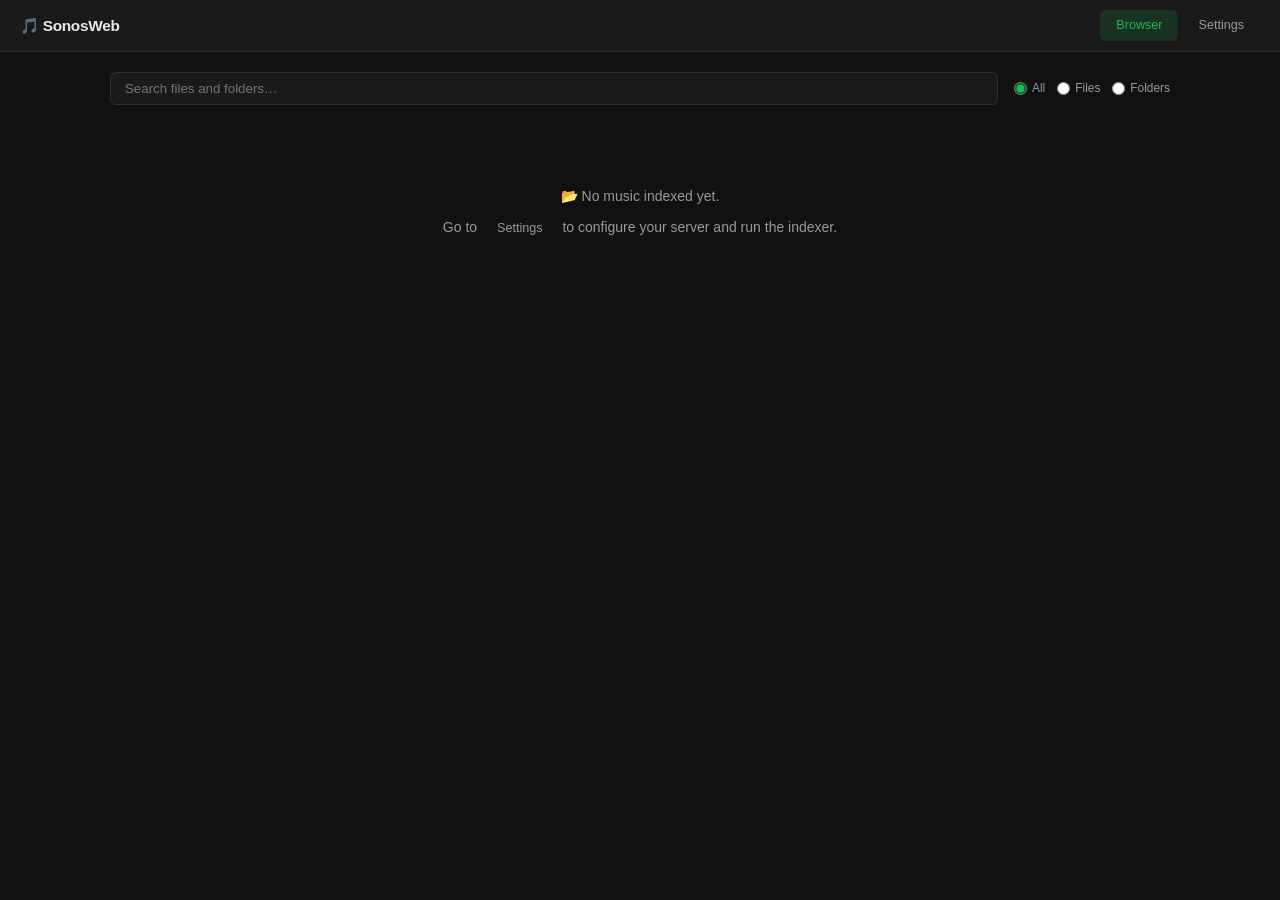
==== templates/index.html @ 7ff9a336 "fix collapse button" ====
<!DOCTYPE html>
<html lang="en">
<head>
  <meta charset="UTF-8">
  <meta name="viewport" content="width=device-width, initial-scale=1.0">
  <title>SonosWeb</title>
  <link rel="stylesheet" href="/static/style.css">
</head>
<body>

  <!-- Fixed top nav -->
  <nav class="topnav">
    <span class="app-title">🎵 SonosWeb</span>
    <div class="tab-links">
      <a href="#" class="tab-link active" data-tab="browser">Browser</a>
      <a href="#" class="tab-link" data-tab="settings">Settings</a>
    </div>
  </nav>

  <!-- Playback controls bar (hidden until playback starts) -->
  <div id="playbar" class="playbar hidden">
    <div class="playbar-controls">
      <button id="btn-prev" class="ctrl-btn" title="Previous">⏮</button>
      <button id="btn-playpause" class="ctrl-btn" title="Pause/Resume">⏸</button>
      <button id="btn-next" class="ctrl-btn" title="Next">⏭</button>
    </div>
    <div class="playbar-info">
      <span id="now-playing-label" class="now-playing-label">Nothing playing</span>
      <span id="now-playing-mode" class="mode-badge"></span>
    </div>
    <audio id="audio-player" hidden></audio>

    <!-- Expand player button -->
    <button id="expand-player-btn" class="expand-btn" title="Expand player">
      <svg width="16" height="16" viewBox="0 0 16 16" fill="currentColor">
        <path d="M1 1h5v1.5H2.5V7H1V1zm9 0h5v6h-1.5V2.5H10V1zM1 9h1.5v4.5H7V15H1V9zm12.5 4.5H10V15h5V9h-1.5v4.5z"/>
      </svg>
    </button>
  </div>

  <!-- Main content area -->
  <main class="main-content">

    <!-- BROWSER TAB -->
    <div id="tab-browser" class="tab-content active">

      <!-- Indexing in-progress banner (hidden by default) -->
      <div id="indexing-banner" class="indexing-banner hidden">
        <span class="spinner"></span>
        Indexing in progress: <strong id="banner-count">0</strong> entries found…
        <button id="banner-interrupt-btn" class="btn-danger btn-sm">Interrupt</button>
      </div>

      <!-- Search bar area (Phase 3 will populate this) -->
      <div id="search-bar-area" class="search-bar-area">
        <input type="text" id="search-input" class="search-input" placeholder="Search files and folders…" autocomplete="off">
        <div class="search-filters">
          <label><input type="radio" name="search-type" value="all" checked> All</label>
          <label><input type="radio" name="search-type" value="files"> Files</label>
          <label><input type="radio" name="search-type" value="folders"> Folders</label>
        </div>
      </div>

      <!-- File browser area (Phase 3 will populate this) -->
      <div id="browser-area">
        <div id="empty-state" class="empty-state">
          <p>📂 No music indexed yet.</p>
          <p>Go to <a href="#" class="tab-link" data-tab="settings">Settings</a> to configure your server and run the indexer.</p>
        </div>
        <div id="breadcrumb" class="breadcrumb hidden"></div>
        <div id="file-list" class="file-list hidden"></div>
      </div>
    </div>

    <!-- SETTINGS TAB -->
    <div id="tab-settings" class="tab-content hidden">
      <div class="settings-card">
        <h2>Sonos</h2>
        <form id="settings-form">
          <div class="form-group">
            <label for="sonos_ip">Speaker IP Address</label>
            <input type="text" id="sonos_ip" name="sonos_ip" placeholder="10.0.1.90">
          </div>

          <h2>Music Server</h2>
          <div class="form-group">
            <label for="server_type">Protocol</label>
            <select id="server_type" name="server_type">
              <option value="sftp">SFTP</option>
              <option value="ftp">FTP</option>
            </select>
          </div>
          <div class="form-group">
            <label for="server_host">Host / IP</label>
            <input type="text" id="server_host" name="server_host" placeholder="192.168.1.10">
          </div>
          <div class="form-group">
            <label for="server_port">Port</label>
            <input type="number" id="server_port" name="server_port" placeholder="22">
          </div>
          <div class="form-group">
            <label for="server_user">Username</label>
            <input type="text" id="server_user" name="server_user">
          </div>
          <div class="form-group">
            <label for="server_password">Password</label>
            <input type="password" id="server_password" name="server_password">
          </div>
          <div class="form-group">
            <label for="server_path">Root Path on Server</label>
            <input type="text" id="server_path" name="server_path" placeholder="/home/music">
          </div>

          <h2>Advanced</h2>
          <div class="form-group">
            <label for="webserver_host">
              This Server's LAN Address
              <span class="label-hint">(leave blank to auto-detect — used to build URLs for Sonos)</span>
            </label>
            <input type="text" id="webserver_host" name="webserver_host" placeholder="192.168.1.5:8000">
          </div>
        </form>

        <div class="form-actions">
          <button id="save-settings-btn" class="btn-primary">Save Settings</button>
        </div>
      </div>

      <div class="settings-card">
        <h2>Music Index</h2>
        <p class="index-meta">
          Last indexed: <span id="last-indexed">Never</span>
        </p>
        <div id="settings-index-progress" class="indexing-banner hidden">
          <span class="spinner"></span>
          Indexing… <strong id="settings-index-count">0</strong> entries found
        </div>
        <div class="form-actions">
          <button id="reindex-btn" class="btn-primary">Re-index Now</button>
          <button id="interrupt-settings-btn" class="btn-danger hidden">Interrupt & Clear</button>
        </div>
      </div>
    </div>

  </main>

  <!-- Toast notification container -->
  <div id="toast-container"></div>

  <!-- ═══════════════════════════════════════════════════════
       EXPANDED PLAYER OVERLAY
       Hidden by default. Slides up from below nav when opened.
       ═══════════════════════════════════════════════════════ -->
  <div id="expanded-player" class="expanded-player" aria-hidden="true">

    <!-- Header row: track info -->
    <div class="ep-header">
      <div class="ep-track-info">
        <span class="ep-now-label">NOW PLAYING</span>
        <span class="ep-track-name" id="ep-track-name">—</span>
        <span class="ep-mode-badge" id="ep-mode-badge"></span>
      </div>
    </div>

    <!-- Spectrum visualizer -->
    <div class="ep-viz-wrap" id="ep-viz-wrap">
      <canvas id="ep-canvas"></canvas>

      <!-- Shown if mic permission denied or unavailable -->
      <div class="ep-viz-unavail hidden" id="ep-viz-unavail">
        <span class="ep-viz-unavail-icon">🎤</span>
        <span class="ep-viz-unavail-msg">Microphone unavailable</span>
        <span class="ep-viz-unavail-sub">Grant microphone permission in your browser to see the spectrum visualizer</span>
      </div>

      <!-- Shown while waiting for mic permission -->
      <div class="ep-viz-waiting" id="ep-viz-waiting">
        <span class="spinner"></span>
        <span>Waiting for microphone…</span>
      </div>
    </div>

    <!-- Granularity controls -->
    <div class="ep-granularity">
      <span class="ep-granularity-label">Bar detail</span>
      <button class="ep-grain-btn" data-bins="1">Fine</button>
      <button class="ep-grain-btn ep-grain-active" data-bins="4">Medium</button>
      <button class="ep-grain-btn" data-bins="16">Coarse</button>
    </div>

    <!-- Large playback controls -->
    <div class="ep-controls">
      <button class="ep-ctrl-btn" id="ep-btn-prev"      title="Previous">⏮</button>
      <button class="ep-ctrl-btn ep-ctrl-main" id="ep-btn-playpause" title="Play / Pause">⏸</button>
      <button class="ep-ctrl-btn" id="ep-btn-next"      title="Next">⏭</button>
      <button class="ep-ctrl-btn ep-close-btn" id="ep-close-btn" title="Collapse player">
        <svg width="20" height="20" viewBox="0 0 16 16" fill="currentColor">
          <path d="M3.5 2.5l4.5 4.5 4.5-4.5v1L8 7 3.5 3.5v-1zm0 11v-1L8 9l4.5 3.5v1l-4.5-4.5-4.5 4.5z"/>
        </svg>
      </button>
    </div>

  </div>

  <script src="/static/app.js"></script>
</body>
</html>
---- static/style.css ----
/* ============================================================
   CSS VARIABLES — dark theme
   ============================================================ */
:root {
  --bg-primary:    #111111;
  --bg-secondary:  #1a1a1a;
  --bg-tertiary:   #252525;
  --bg-hover:      #2e2e2e;
  --text-primary:  #e8e8e8;
  --text-secondary:#999999;
  --text-muted:    #666666;
  --accent:        #1db954;
  --accent-hover:  #19a349;
  --accent-dim:    rgba(29,185,84,0.15);
  --danger:        #e05252;
  --danger-hover:  #c73f3f;
  --border:        #2f2f2f;
  --border-hover:  #444444;
  --playbar-bg:    #0d0d0d;
  --font:          -apple-system, BlinkMacSystemFont, 'Segoe UI', Roboto, sans-serif;
  --font-mono:     'SF Mono', 'Fira Code', Consolas, monospace;
  --radius:        6px;
  --radius-sm:     4px;
  --topnav-h:      52px;
  --playbar-h:     60px;
}

/* ============================================================
   RESET + BASE
   ============================================================ */
*, *::before, *::after { box-sizing: border-box; margin: 0; padding: 0; }
html { font-size: 14px; }
body {
  background: var(--bg-primary);
  color: var(--text-primary);
  font-family: var(--font);
  min-height: 100vh;
  line-height: 1.5;
}
a { color: var(--accent); text-decoration: none; }
a:hover { text-decoration: underline; }

/* ============================================================
   TOP NAV
   ============================================================ */
.topnav {
  position: fixed;
  top: 0; left: 0; right: 0;
  height: var(--topnav-h);
  background: var(--bg-secondary);
  border-bottom: 1px solid var(--border);
  display: flex;
  align-items: center;
  padding: 0 20px;
  gap: 24px;
  z-index: 100;
}
.app-title {
  font-size: 1.1rem;
  font-weight: 700;
  color: var(--text-primary);
  letter-spacing: -0.3px;
}
.tab-links { display: flex; gap: 4px; margin-left: auto; }
.tab-link {
  padding: 6px 16px;
  border-radius: var(--radius);
  color: var(--text-secondary);
  font-size: 0.9rem;
  font-weight: 500;
  transition: background 0.15s, color 0.15s;
}
.tab-link:hover { background: var(--bg-tertiary); color: var(--text-primary); text-decoration: none; }
.tab-link.active { background: var(--accent-dim); color: var(--accent); }

/* ============================================================
   PLAYBAR (fixed, below nav)
   ============================================================ */
.playbar {
  position: fixed;
  top: var(--topnav-h);
  left: 0; right: 0;
  height: var(--playbar-h);
  background: var(--playbar-bg);
  border-bottom: 1px solid var(--border);
  display: flex;
  align-items: center;
  padding: 0 20px;
  gap: 20px;
  z-index: 99;
}
.playbar.hidden { display: none; }
.playbar-controls { display: flex; gap: 8px; }
.ctrl-btn {
  background: none;
  border: 1px solid var(--border);
  color: var(--text-primary);
  border-radius: var(--radius);
  padding: 6px 12px;
  font-size: 1rem;
  cursor: pointer;
  transition: background 0.15s, border-color 0.15s;
}
.ctrl-btn:hover { background: var(--bg-tertiary); border-color: var(--border-hover); }
.playbar-info { display: flex; align-items: center; gap: 10px; flex: 1; min-width: 0; }
.now-playing-label {
  font-size: 0.9rem;
  color: var(--text-secondary);
  white-space: nowrap;
  overflow: hidden;
  text-overflow: ellipsis;
}
.mode-badge {
  font-size: 0.7rem;
  padding: 2px 8px;
  border-radius: 20px;
  font-weight: 600;
  text-transform: uppercase;
  letter-spacing: 0.5px;
  flex-shrink: 0;
}
.mode-badge.sonos { background: var(--accent-dim); color: var(--accent); }
.mode-badge.browser { background: rgba(100,140,255,0.15); color: #6699ff; }

/* ============================================================
   MAIN CONTENT
   ============================================================ */
.main-content {
  padding-top: var(--topnav-h);  /* shifts down when playbar is hidden */
  max-width: 1100px;
  margin: 0 auto;
  padding-left: 20px;
  padding-right: 20px;
  padding-bottom: 40px;
}
.main-content.playbar-visible { padding-top: calc(var(--topnav-h) + var(--playbar-h)); }

.tab-content { padding-top: 20px; }
.tab-content.hidden { display: none; }

/* ============================================================
   INDEXING BANNER
   ============================================================ */
.indexing-banner {
  background: var(--bg-tertiary);
  border: 1px solid var(--border);
  border-radius: var(--radius);
  padding: 10px 16px;
  margin-bottom: 16px;
  display: flex;
  align-items: center;
  gap: 10px;
  font-size: 0.9rem;
  color: var(--text-secondary);
}
.indexing-banner.hidden { display: none; }
.spinner {
  width: 14px; height: 14px;
  border: 2px solid var(--border);
  border-top-color: var(--accent);
  border-radius: 50%;
  animation: spin 0.8s linear infinite;
  flex-shrink: 0;
}
@keyframes spin { to { transform: rotate(360deg); } }

/* ============================================================
   SEARCH BAR
   ============================================================ */
.search-bar-area {
  display: flex;
  align-items: center;
  gap: 16px;
  margin-bottom: 16px;
  flex-wrap: wrap;
}
.search-input {
  flex: 1;
  min-width: 200px;
  background: var(--bg-secondary);
  border: 1px solid var(--border);
  border-radius: var(--radius);
  padding: 8px 14px;
  color: var(--text-primary);
  font-size: 0.95rem;
  outline: none;
  transition: border-color 0.15s;
}
.search-input:focus { border-color: var(--accent); }
.search-filters { display: flex; gap: 12px; align-items: center; flex-shrink: 0; }
.search-filters label {
  display: flex; align-items: center; gap: 5px;
  font-size: 0.85rem; color: var(--text-secondary);
  cursor: pointer;
}
.search-filters input[type="radio"] { accent-color: var(--accent); }

/* ============================================================
   BREADCRUMB
   ============================================================ */
.breadcrumb {
  font-size: 0.85rem;
  color: var(--text-secondary);
  margin-bottom: 12px;
  display: flex;
  align-items: center;
  gap: 4px;
  flex-wrap: wrap;
}
.breadcrumb.hidden { display: none; }
.breadcrumb a { color: var(--text-secondary); }
.breadcrumb a:hover { color: var(--text-primary); }
.breadcrumb .crumb-sep { color: var(--text-muted); }
.breadcrumb .crumb-current { color: var(--text-primary); }

/* ============================================================
   FILE LIST
   ============================================================ */
.file-list { border: 1px solid var(--border); border-radius: var(--radius); overflow: hidden; }
.file-list.hidden { display: none; }

.file-row {
  display: flex;
  align-items: center;
  gap: 12px;
  padding: 10px 14px;
  border-bottom: 1px solid var(--border);
  transition: background 0.1s;
}
.file-row:last-child { border-bottom: none; }
.file-row:hover { background: var(--bg-hover); }

.file-icon {
  font-size: 1rem;
  flex-shrink: 0;
  width: 28px;
  text-align: center;
}
.ext-badge {
  font-size: 0.65rem;
  font-family: var(--font-mono);
  padding: 2px 5px;
  border-radius: 3px;
  font-weight: 700;
  text-transform: uppercase;
  background: var(--bg-tertiary);
  color: var(--text-secondary);
  letter-spacing: 0.3px;
}
.ext-mp3  { background: rgba(29,185,84,0.2);  color: #1db954; }
.ext-flac { background: rgba(255,200,50,0.2);  color: #ffc832; }
.ext-wav  { background: rgba(100,140,255,0.2); color: #6699ff; }
.ext-m4a, .ext-aac { background: rgba(255,100,100,0.2); color: #ff6464; }

.file-name {
  flex: 1;
  min-width: 0;
  font-size: 0.9rem;
  white-space: nowrap;
  overflow: hidden;
  text-overflow: ellipsis;
}
.folder-row .file-name { font-weight: 500; cursor: pointer; }
.folder-row .file-name:hover { color: var(--accent); }

.file-meta {
  font-size: 0.78rem;
  color: var(--text-muted);
  white-space: nowrap;
  flex-shrink: 0;
}
.file-actions { display: flex; gap: 6px; flex-shrink: 0; }

/* ============================================================
   BUTTONS
   ============================================================ */
.btn-primary {
  background: var(--accent);
  color: #000;
  border: none;
  border-radius: var(--radius);
  padding: 6px 14px;
  font-size: 0.82rem;
  font-weight: 600;
  cursor: pointer;
  transition: background 0.15s;
  white-space: nowrap;
}
.btn-primary:hover { background: var(--accent-hover); }

.btn-secondary {
  background: transparent;
  color: var(--text-secondary);
  border: 1px solid var(--border);
  border-radius: var(--radius);
  padding: 6px 14px;
  font-size: 0.82rem;
  font-weight: 500;
  cursor: pointer;
  transition: background 0.15s, border-color 0.15s, color 0.15s;
  white-space: nowrap;
}
.btn-secondary:hover { background: var(--bg-tertiary); color: var(--text-primary); border-color: var(--border-hover); }

.btn-danger {
  background: var(--danger);
  color: #fff;
  border: none;
  border-radius: var(--radius);
  padding: 6px 14px;
  font-size: 0.82rem;
  font-weight: 600;
  cursor: pointer;
  transition: background 0.15s;
}
.btn-danger:hover { background: var(--danger-hover); }
.btn-sm { padding: 4px 10px; font-size: 0.78rem; }
.hidden { display: none !important; }

/* ============================================================
   EMPTY STATE
   ============================================================ */
.empty-state {
  text-align: center;
  padding: 60px 20px;
  color: var(--text-secondary);
  line-height: 2.2;
  font-size: 1rem;
}

/* ============================================================
   SETTINGS
   ============================================================ */
.settings-card {
  background: var(--bg-secondary);
  border: 1px solid var(--border);
  border-radius: var(--radius);
  padding: 24px;
  margin-bottom: 20px;
}
.settings-card h2 {
  font-size: 0.85rem;
  font-weight: 600;
  text-transform: uppercase;
  letter-spacing: 0.8px;
  color: var(--text-muted);
  margin-bottom: 16px;
  margin-top: 24px;
}
.settings-card h2:first-child { margin-top: 0; }

.form-group {
  margin-bottom: 14px;
}
.form-group label {
  display: block;
  font-size: 0.85rem;
  color: var(--text-secondary);
  margin-bottom: 5px;
  font-weight: 500;
}
.label-hint {
  font-size: 0.78rem;
  color: var(--text-muted);
  font-weight: 400;
}
.form-group input[type="text"],
.form-group input[type="password"],
.form-group input[type="number"],
.form-group select {
  width: 100%;
  max-width: 400px;
  background: var(--bg-tertiary);
  border: 1px solid var(--border);
  border-radius: var(--radius);
  padding: 8px 12px;
  color: var(--text-primary);
  font-size: 0.9rem;
  outline: none;
  transition: border-color 0.15s;
}
.form-group input:focus,
.form-group select:focus { border-color: var(--accent); }
.form-group select option { background: var(--bg-tertiary); }

.form-actions { display: flex; gap: 10px; margin-top: 20px; align-items: center; }
.index-meta { font-size: 0.85rem; color: var(--text-secondary); margin-bottom: 12px; }

/* ============================================================
   TOAST NOTIFICATIONS
   ============================================================ */
#toast-container {
  position: fixed;
  bottom: 24px;
  right: 24px;
  display: flex;
  flex-direction: column;
  gap: 8px;
  z-index: 999;
}
.toast {
  background: var(--bg-tertiary);
  border: 1px solid var(--border);
  border-radius: var(--radius);
  padding: 10px 16px;
  font-size: 0.88rem;
  color: var(--text-primary);
  animation: fadeInUp 0.2s ease;
  max-width: 300px;
}
.toast.success { border-left: 3px solid var(--accent); }
.toast.error   { border-left: 3px solid var(--danger); }
@keyframes fadeInUp {
  from { opacity: 0; transform: translateY(10px); }
  to   { opacity: 1; transform: translateY(0); }
}

/* ============================================================
   Phase 3 additions
   ============================================================ */

/* Loading / empty rows inside file-list */
.loading-row {
  padding: 20px 16px;
  color: var(--text-muted);
  font-size: 0.88rem;
  text-align: center;
}
.muted-row  { color: var(--text-muted); }
.error-row  { color: var(--danger); }

/* Folder name is a link */
.folder-row .file-name {
  color: var(--text-primary);
  font-weight: 500;
  text-decoration: none;
}
.folder-row .file-name:hover { color: var(--accent); }

/* Search result parent-path hint */
.file-meta.path-hint {
  font-size: 0.75rem;
  color: var(--text-muted);
  font-style: italic;
}

/* Slightly dimmer ext badges for less common formats */
.ext-ogg  { background: rgba(200,100,255,0.2); color: #cc66ff; }
.ext-aiff,
.ext-aif  { background: rgba(255,160,50,0.2);  color: #ffa032; }

/* ============================================================
   PHASE 5 — Expanded Player & Spectrum Visualizer
   ============================================================ */

/* ── Expand icon button on the compact playbar ── */
.expand-btn {
  margin-left: auto;
  flex-shrink: 0;
  background: none;
  border: 1px solid var(--border);
  color: var(--text-secondary);
  border-radius: var(--radius);
  padding: 6px 10px;
  cursor: pointer;
  display: flex;
  align-items: center;
  justify-content: center;
  transition: background 0.15s, color 0.15s, border-color 0.15s;
  line-height: 1;
}
.expand-btn:hover {
  background: var(--bg-tertiary);
  color: var(--text-primary);
  border-color: var(--border-hover);
}

/* ── Expanded player overlay ──────────────────── */
.expanded-player {
  position: fixed;
  top: var(--topnav-h);
  left: 0;
  right: 0;
  bottom: 0;
  background: var(--bg-primary);
  z-index: 98;
  display: flex;
  flex-direction: column;
  gap: 0;

  transform: translateY(100%);
  transition: transform 0.32s cubic-bezier(0.4, 0, 0.2, 1);
  will-change: transform;
}
.expanded-player.ep-open {
  transform: translateY(0);
}

/* ── Expanded player header ─────────────────────── */
.ep-header {
  display: flex;
  align-items: flex-start;
  justify-content: space-between;
  padding: 20px 28px 12px;
  flex-shrink: 0;
  border-bottom: 1px solid var(--border);
}
.ep-track-info {
  display: flex;
  flex-direction: column;
  gap: 4px;
  min-width: 0;
}
.ep-now-label {
  font-size: 0.7rem;
  font-weight: 700;
  letter-spacing: 1.2px;
  text-transform: uppercase;
  color: var(--text-muted);
}
.ep-track-name {
  font-size: 1.3rem;
  font-weight: 700;
  color: var(--text-primary);
  white-space: nowrap;
  overflow: hidden;
  text-overflow: ellipsis;
  max-width: 70vw;
}
.ep-mode-badge {
  font-size: 0.7rem;
  padding: 2px 8px;
  border-radius: 20px;
  font-weight: 700;
  text-transform: uppercase;
  letter-spacing: 0.5px;
  align-self: flex-start;
}
.ep-mode-badge.sonos   { background: var(--accent-dim); color: var(--accent); }
.ep-mode-badge.browser { background: rgba(100,140,255,0.15); color: #6699ff; }

.ep-close-btn svg {
  opacity: 0.6;
  transition: opacity 0.15s;
}
.ep-close-btn:hover svg {
  opacity: 1;
}

/* ── Spectrum visualizer area ─────────────────── */
.ep-viz-wrap {
  flex: 1;
  position: relative;
  background: #000;
  overflow: hidden;
  min-height: 0;
}

#ep-canvas {
  position: absolute;
  inset: 0;
  width: 100%;
  height: 100%;
}

.ep-viz-unavail,
.ep-viz-waiting {
  position: absolute;
  inset: 0;
  display: flex;
  flex-direction: column;
  align-items: center;
  justify-content: center;
  gap: 10px;
  background: rgba(0, 0, 0, 0.75);
  color: var(--text-secondary);
  font-size: 0.9rem;
  text-align: center;
  padding: 20px;
}
.ep-viz-unavail.hidden,
.ep-viz-waiting.hidden  { display: none; }
.ep-viz-unavail-icon    { font-size: 2.5rem; }
.ep-viz-unavail-msg     { font-weight: 600; color: var(--text-primary); }
.ep-viz-unavail-sub     { font-size: 0.8rem; color: var(--text-muted); max-width: 340px; }

/* ── Granularity controls ─────────────────────── */
.ep-granularity {
  display: flex;
  align-items: center;
  justify-content: center;
  gap: 8px;
  padding: 14px 20px;
  flex-shrink: 0;
  border-top: 1px solid var(--border);
}
.ep-granularity-label {
  font-size: 0.78rem;
  color: var(--text-muted);
  margin-right: 4px;
  text-transform: uppercase;
  letter-spacing: 0.6px;
}
.ep-grain-btn {
  padding: 6px 18px;
  font-size: 0.82rem;
  font-weight: 500;
  background: var(--bg-tertiary);
  color: var(--text-secondary);
  border: 1px solid var(--border);
  border-radius: var(--radius);
  cursor: pointer;
  transition: background 0.15s, color 0.15s, border-color 0.15s;
}
.ep-grain-btn:hover {
  background: var(--bg-hover);
  color: var(--text-primary);
}
.ep-grain-btn.ep-grain-active {
  background: #223355;
  color: #fff;
  border-color: #6688aa;
}

/* ── Large playback controls ──────────────────── */
.ep-controls {
  display: flex;
  align-items: center;
  justify-content: center;
  gap: 20px;
  padding: 16px 20px 24px;
  flex-shrink: 0;
  border-top: 1px solid var(--border);
}
.ep-ctrl-btn {
  background: var(--bg-tertiary);
  border: 1px solid var(--border);
  color: var(--text-primary);
  border-radius: 50%;
  width: 52px;
  height: 52px;
  font-size: 1.3rem;
  cursor: pointer;
  display: flex;
  align-items: center;
  justify-content: center;
  transition: background 0.15s, border-color 0.15s, transform 0.1s;
  flex-shrink: 0;
}
.ep-ctrl-btn:hover {
  background: var(--bg-hover);
  border-color: var(--border-hover);
}
.ep-ctrl-btn:active { transform: scale(0.93); }
.ep-ctrl-main {
  width: 68px;
  height: 68px;
  font-size: 1.6rem;
  background: var(--accent);
  border-color: var(--accent);
  color: #000;
}
.ep-ctrl-main:hover {
  background: var(--accent-hover);
  border-color: var(--accent-hover);
}
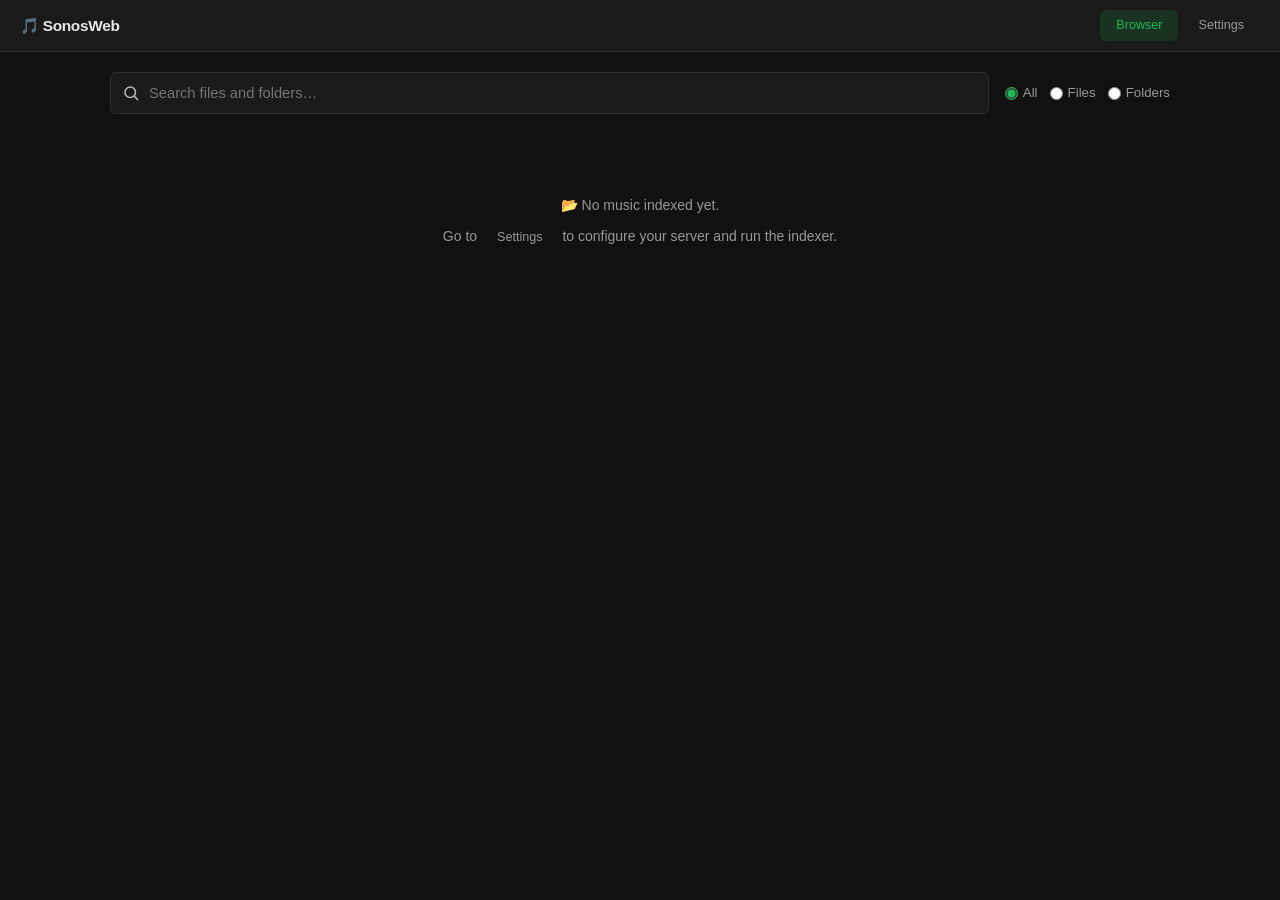
==== commit 60ac9a53: "ui tweaks" ====
--- a/templates/index.html
+++ b/templates/index.html
@@ -20,22 +20,39 @@
   <!-- Playback controls bar (hidden until playback starts) -->
   <div id="playbar" class="playbar hidden">
     <div class="playbar-controls">
-      <button id="btn-prev" class="ctrl-btn" title="Previous">⏮</button>
-      <button id="btn-playpause" class="ctrl-btn" title="Pause/Resume">⏸</button>
-      <button id="btn-next" class="ctrl-btn" title="Next">⏭</button>
+      <button id="btn-prev" class="ctrl-btn" title="Previous">
+        <svg width="18" height="18" viewBox="0 0 24 24" fill="currentColor"><path d="M6 6h2v12H6zm3.5 6 8.5 6V6z"/></svg>
+      </button>
+      <button id="btn-playpause" class="ctrl-btn" title="Pause/Resume">
+        <svg width="18" height="18" viewBox="0 0 24 24" fill="currentColor" class="icon-pause"><path d="M8 5v14h5V5zm5 0v14h5V5z"/></svg>
+        <svg width="18" height="18" viewBox="0 0 24 24" fill="currentColor" class="icon-play" style="display:none"><path d="M8 5v14l11-7z"/></svg>
+      </button>
+      <button id="btn-next" class="ctrl-btn" title="Next">
+        <svg width="18" height="18" viewBox="0 0 24 24" fill="currentColor"><path d="M6 18l8.5-6L6 6v12zM16 6v12h2V6z"/></svg>
+      </button>
+      <!-- Expand button — colorful spectrum icon, right next to playback controls -->
+      <button id="expand-player-btn" class="expand-btn" title="Visualizer">
+        <svg width="28" height="22" viewBox="0 0 28 22">
+          <rect x="1"  y="12" width="3" height="9"  rx="1" fill="#1db954"/>
+          <rect x="5"  y="8"  width="3" height="13" rx="1" fill="#55cc44"/>
+          <rect x="9"  y="4"  width="3" height="17" rx="1" fill="#88dd33"/>
+          <rect x="13" y="2"  width="3" height="19" rx="1" fill="#ffdd33"/>
+          <rect x="17" y="5"  width="3" height="16" rx="1" fill="#ff9933"/>
+          <rect x="21" y="9"  width="3" height="12" rx="1" fill="#ff6644"/>
+          <rect x="25" y="13" width="3" height="8"  rx="1" fill="#ff4444"/>
+        </svg>
+      </button>
+    </div>
+    <div class="playbar-volume" id="playbar-volume">
+      <span class="volume-icon" id="volume-icon">🔊</span>
+      <input type="range" id="volume-slider" class="volume-slider" min="0" max="100" value="50">
+      <span class="volume-value" id="volume-value">50</span>
     </div>
     <div class="playbar-info">
       <span id="now-playing-label" class="now-playing-label">Nothing playing</span>
       <span id="now-playing-mode" class="mode-badge"></span>
     </div>
     <audio id="audio-player" hidden></audio>
-
-    <!-- Expand player button -->
-    <button id="expand-player-btn" class="expand-btn" title="Expand player">
-      <svg width="16" height="16" viewBox="0 0 16 16" fill="currentColor">
-        <path d="M1 1h5v1.5H2.5V7H1V1zm9 0h5v6h-1.5V2.5H10V1zM1 9h1.5v4.5H7V15H1V9zm12.5 4.5H10V15h5V9h-1.5v4.5z"/>
-      </svg>
-    </button>
   </div>
 
   <!-- Main content area -->
@@ -53,7 +70,14 @@
 
       <!-- Search bar area (Phase 3 will populate this) -->
       <div id="search-bar-area" class="search-bar-area">
-        <input type="text" id="search-input" class="search-input" placeholder="Search files and folders…" autocomplete="off">
+        <div class="search-input-wrap">
+          <svg class="search-input-icon" width="18" height="18" viewBox="0 0 24 24" fill="none" stroke="#ffffff" stroke-width="2" stroke-linecap="round">
+            <circle cx="11" cy="11" r="7"/>
+            <line x1="16.5" y1="16.5" x2="21" y2="21"/>
+          </svg>
+          <input type="text" id="search-input" class="search-input" placeholder="Search files and folders…" autocomplete="off">
+        </div>
+        <button id="clear-search-btn" class="clear-search-btn hidden" title="Clear search">✕ Clear</button>
         <div class="search-filters">
           <label><input type="radio" name="search-type" value="all" checked> All</label>
           <label><input type="radio" name="search-type" value="files"> Files</label>
@@ -153,13 +177,19 @@
        ═══════════════════════════════════════════════════════ -->
   <div id="expanded-player" class="expanded-player" aria-hidden="true">
 
-    <!-- Header row: track info -->
+    <!-- Header row: track info + close button -->
     <div class="ep-header">
       <div class="ep-track-info">
         <span class="ep-now-label">NOW PLAYING</span>
         <span class="ep-track-name" id="ep-track-name">—</span>
         <span class="ep-mode-badge" id="ep-mode-badge"></span>
       </div>
+      <button class="ep-header-close-btn" id="ep-close-btn" title="Close">
+        <svg width="24" height="24" viewBox="0 0 24 24" fill="none" stroke="#ffffff" stroke-width="2.5" stroke-linecap="round">
+          <line x1="6" y1="6" x2="18" y2="18"/>
+          <line x1="18" y1="6" x2="6" y2="18"/>
+        </svg>
+      </button>
     </div>
 
     <!-- Spectrum visualizer -->
@@ -188,16 +218,39 @@
       <button class="ep-grain-btn" data-bins="16">Coarse</button>
     </div>
 
+    <!-- Secondary larger song title display -->
+    <!-- <div class="ep-bottom-info"> -->
+      <!-- got rid of bottom track name for now because redundant with top one-->
+      <!-- <div class="ep-bottom-track">
+        <span class="ep-bottom-track-name" id="ep-bottom-track-name">—</span>
+      </div> -->
+      <!-- <div class="ep-bottom-controls">
+        <span class="ep-bottom-volume" id="ep-bottom-volume">
+          <span class="ep-bottom-volume-icon" id="ep-bottom-volume-icon">🔊</span>
+          <span class="ep-bottom-volume-value" id="ep-bottom-volume-value">50</span>
+        </span>
+      </div>
+    </div> -->
+
     <!-- Large playback controls -->
     <div class="ep-controls">
-      <button class="ep-ctrl-btn" id="ep-btn-prev"      title="Previous">⏮</button>
-      <button class="ep-ctrl-btn ep-ctrl-main" id="ep-btn-playpause" title="Play / Pause">⏸</button>
-      <button class="ep-ctrl-btn" id="ep-btn-next"      title="Next">⏭</button>
-      <button class="ep-ctrl-btn ep-close-btn" id="ep-close-btn" title="Collapse player">
-        <svg width="20" height="20" viewBox="0 0 16 16" fill="currentColor">
-          <path d="M3.5 2.5l4.5 4.5 4.5-4.5v1L8 7 3.5 3.5v-1zm0 11v-1L8 9l4.5 3.5v1l-4.5-4.5-4.5 4.5z"/>
-        </svg>
-      </button>
+      <button class="ep-ctrl-btn" id="ep-btn-prev"      title="Previous">
+        <svg width="24" height="24" viewBox="0 0 24 24" fill="currentColor"><path d="M6 6h2v12H6zm3.5 6 8.5 6V6z"/></svg>
+      </button>
+      <button class="ep-ctrl-btn ep-ctrl-main" id="ep-btn-playpause" title="Play / Pause">
+        <svg width="28" height="28" viewBox="0 0 24 24" fill="currentColor" class="ep-icon-pause"><path d="M8 5v14h5V5zm5 0v14h5V5z"/></svg>
+        <svg width="28" height="28" viewBox="0 0 24 24" fill="currentColor" class="ep-icon-play" style="display:none"><path d="M8 5v14l11-7z"/></svg>
+      </button>
+      <button class="ep-ctrl-btn" id="ep-btn-next"      title="Next">
+        <svg width="24" height="24" viewBox="0 0 24 24" fill="currentColor"><path d="M6 18l8.5-6L6 6v12zM16 6v12h2V6z"/></svg>
+      </button>
+    </div>
+
+    <!-- Volume slider -->
+    <div class="ep-volume">
+      <span class="ep-volume-icon" id="ep-volume-icon">🔊</span>
+      <input type="range" id="ep-volume-slider" class="ep-volume-slider" min="0" max="100" value="50">
+      <span class="ep-volume-value" id="ep-volume-value">50</span>
     </div>
 
   </div>
--- a/static/style.css
+++ b/static/style.css
@@ -122,6 +122,35 @@
 .mode-badge.sonos { background: var(--accent-dim); color: var(--accent); }
 .mode-badge.browser { background: rgba(100,140,255,0.15); color: #6699ff; }
 
+/* ── Volume slider in playbar ── */
+.playbar-volume {
+  display: flex;
+  align-items: center;
+  gap: 8px;
+  width: 180px;
+  flex-shrink: 0;
+}
+.volume-icon {
+  font-size: 0.9rem;
+  flex-shrink: 0;
+  width: 20px;
+  text-align: center;
+}
+.volume-slider {
+  flex: 1;
+  height: 4px;
+  border-radius: 2px;
+  appearance: auto;
+  cursor: pointer;
+}
+.volume-value {
+  font-size: 0.75rem;
+  color: var(--text-secondary);
+  width: 28px;
+  text-align: right;
+  flex-shrink: 0;
+}
+
 /* ============================================================
    MAIN CONTENT
    ============================================================ */
@@ -174,15 +203,30 @@
   margin-bottom: 16px;
   flex-wrap: wrap;
 }
-.search-input {
+.search-input-wrap {
+  position: relative;
   flex: 1;
   min-width: 200px;
+}
+.search-input-icon {
+  position: absolute;
+  left: 12px;
+  top: 50%;
+  transform: translateY(-50%);
+  width: 18px;
+  height: 18px;
+  color: #fff;
+  opacity: 0.7;
+  pointer-events: none;
+}
+.search-input {
+  width: 100%;
   background: var(--bg-secondary);
   border: 1px solid var(--border);
   border-radius: var(--radius);
-  padding: 8px 14px;
-  color: var(--text-primary);
-  font-size: 0.95rem;
+  padding: 12px 16px 12px 38px;
+  color: var(--text-primary);
+  font-size: 1.05rem;
   outline: none;
   transition: border-color 0.15s;
 }
@@ -190,18 +234,36 @@
 .search-filters { display: flex; gap: 12px; align-items: center; flex-shrink: 0; }
 .search-filters label {
   display: flex; align-items: center; gap: 5px;
-  font-size: 0.85rem; color: var(--text-secondary);
+  font-size: 0.95rem; color: var(--text-secondary);
   cursor: pointer;
 }
 .search-filters input[type="radio"] { accent-color: var(--accent); }
 
+.clear-search-btn {
+  background: none;
+  border: 1px solid var(--accent);
+  border-radius: var(--radius);
+  color: var(--text-primary);
+  font-size: 0.9rem;
+  padding: 8px 14px;
+  cursor: pointer;
+  white-space: nowrap;
+  flex-shrink: 0;
+  transition: background 0.15s, color 0.15s, border-color 0.15s;
+}
+.clear-search-btn:hover {
+  background: var(--bg-tertiary);
+  color: var(--text-primary);
+  border-color: var(--border-hover);
+}
+
 /* ============================================================
    BREADCRUMB
    ============================================================ */
 .breadcrumb {
-  font-size: 0.85rem;
-  color: var(--text-secondary);
-  margin-bottom: 12px;
+  font-size: 0.95rem;
+  color: var(--text-secondary);
+  margin-bottom: 14px;
   display: flex;
   align-items: center;
   gap: 4px;
@@ -213,33 +275,68 @@
 .breadcrumb .crumb-sep { color: var(--text-muted); }
 .breadcrumb .crumb-current { color: var(--text-primary); }
 
+.crumb-home {
+  color: #fff !important;
+  font-weight: 700;
+  font-size: 1.05rem;
+  display: inline-flex;
+  align-items: center;
+  gap: 4px;
+  padding: 6px 10px;
+  margin: -6px -10px;
+  border-radius: var(--radius);
+  transition: background 0.15s;
+}
+.crumb-home:hover {
+  background: var(--bg-tertiary) !important;
+  text-decoration: none !important;
+}
+.crumb-home-icon {
+  flex-shrink: 0;
+}
+
 /* ============================================================
    FILE LIST
    ============================================================ */
 .file-list { border: 1px solid var(--border); border-radius: var(--radius); overflow: hidden; }
 .file-list.hidden { display: none; }
 
+.play-all-bar {
+  display: flex;
+  align-items: center;
+  gap: 10px;
+  padding: 14px 16px;
+  border-bottom: 1px solid var(--border);
+  background: var(--bg-hover);
+}
+.play-all-label {
+  font-size: 0.9rem;
+  font-weight: 600;
+  color: var(--text-secondary);
+}
+
 .file-row {
   display: flex;
   align-items: center;
   gap: 12px;
-  padding: 10px 14px;
+  padding: 14px 16px;
   border-bottom: 1px solid var(--border);
   transition: background 0.1s;
 }
 .file-row:last-child { border-bottom: none; }
 .file-row:hover { background: var(--bg-hover); }
+.file-row-music { cursor: pointer; }
 
 .file-icon {
-  font-size: 1rem;
-  flex-shrink: 0;
-  width: 28px;
+  font-size: 1.15rem;
+  flex-shrink: 0;
+  width: 30px;
   text-align: center;
 }
 .ext-badge {
-  font-size: 0.65rem;
+  font-size: 0.7rem;
   font-family: var(--font-mono);
-  padding: 2px 5px;
+  padding: 3px 6px;
   border-radius: 3px;
   font-weight: 700;
   text-transform: uppercase;
@@ -255,7 +352,7 @@
 .file-name {
   flex: 1;
   min-width: 0;
-  font-size: 0.9rem;
+  font-size: 1rem;
   white-space: nowrap;
   overflow: hidden;
   text-overflow: ellipsis;
@@ -264,7 +361,7 @@
 .folder-row .file-name:hover { color: var(--accent); }
 
 .file-meta {
-  font-size: 0.78rem;
+  font-size: 0.85rem;
   color: var(--text-muted);
   white-space: nowrap;
   flex-shrink: 0;
@@ -439,7 +536,7 @@
 
 /* Search result parent-path hint */
 .file-meta.path-hint {
-  font-size: 0.75rem;
+  font-size: 0.82rem;
   color: var(--text-muted);
   font-style: italic;
 }
@@ -455,24 +552,22 @@
 
 /* ── Expand icon button on the compact playbar ── */
 .expand-btn {
-  margin-left: auto;
-  flex-shrink: 0;
-  background: none;
-  border: 1px solid var(--border);
-  color: var(--text-secondary);
-  border-radius: var(--radius);
-  padding: 6px 10px;
+  flex-shrink: 0;
+  background: rgba(29,185,84,0.12);
+  border: 1px solid rgba(29,185,84,0.3);
+  border-radius: var(--radius);
+  padding: 5px 8px;
   cursor: pointer;
   display: flex;
   align-items: center;
   justify-content: center;
-  transition: background 0.15s, color 0.15s, border-color 0.15s;
+  transition: background 0.15s, border-color 0.15s;
   line-height: 1;
+  min-width: 100px;
 }
 .expand-btn:hover {
-  background: var(--bg-tertiary);
-  color: var(--text-primary);
-  border-color: var(--border-hover);
+  background: rgba(29,185,84,0.25);
+  border-color: var(--accent);
 }
 
 /* ── Expanded player overlay ──────────────────── */
@@ -494,6 +589,7 @@
 }
 .expanded-player.ep-open {
   transform: translateY(0);
+  z-index: 101;
 }
 
 /* ── Expanded player header ─────────────────────── */
@@ -539,12 +635,22 @@
 .ep-mode-badge.sonos   { background: var(--accent-dim); color: var(--accent); }
 .ep-mode-badge.browser { background: rgba(100,140,255,0.15); color: #6699ff; }
 
-.ep-close-btn svg {
-  opacity: 0.6;
-  transition: opacity 0.15s;
-}
-.ep-close-btn:hover svg {
-  opacity: 1;
+.ep-header-close-btn {
+  background: none;
+  border: 1px solid rgba(255,255,255,0.25);
+  border-radius: 50%;
+  width: 36px;
+  height: 36px;
+  display: flex;
+  align-items: center;
+  justify-content: center;
+  cursor: pointer;
+  flex-shrink: 0;
+  transition: background 0.15s, border-color 0.15s;
+}
+.ep-header-close-btn:hover {
+  background: rgba(255,255,255,0.12);
+  border-color: rgba(255,255,255,0.6);
 }
 
 /* ── Spectrum visualizer area ─────────────────── */
@@ -583,6 +689,46 @@
 .ep-viz-unavail-icon    { font-size: 2.5rem; }
 .ep-viz-unavail-msg     { font-weight: 600; color: var(--text-primary); }
 .ep-viz-unavail-sub     { font-size: 0.8rem; color: var(--text-muted); max-width: 340px; }
+
+  /* ── Bottom info bar (song title + volume) ────── */
+.ep-bottom-info {
+  display: flex;
+  align-items: center;
+  justify-content: space-between;
+  padding: 12px 28px 14px;
+  flex-shrink: 0;
+  border-top: 1px solid var(--border);
+  min-height: 56px;
+}
+.ep-bottom-track {
+  flex: 1;
+  min-width: 0;
+  margin-right: 16px;
+}
+.ep-bottom-track-name {
+  font-size: 1.15rem;
+  font-weight: 600;
+  color: var(--text-primary);
+  white-space: nowrap;
+  overflow: hidden;
+  text-overflow: ellipsis;
+}
+.ep-bottom-controls {
+  display: flex;
+  align-items: center;
+  gap: 12px;
+  flex-shrink: 0;
+}
+.ep-bottom-volume {
+  display: flex;
+  align-items: center;
+  gap: 6px;
+  font-size: 0.85rem;
+  color: var(--text-secondary);
+}
+.ep-bottom-volume-icon {
+  font-size: 1rem;
+}
 
 /* ── Granularity controls ─────────────────────── */
 .ep-granularity {
@@ -664,3 +810,34 @@
   background: var(--accent-hover);
   border-color: var(--accent-hover);
 }
+
+/* ── Expanded player volume slider ── */
+.ep-volume {
+  display: flex;
+  align-items: center;
+  justify-content: center;
+  gap: 12px;
+  padding: 16px 20px 20px;
+  border-top: 1px solid var(--border);
+}
+.ep-volume-icon {
+  font-size: 1.1rem;
+  width: 24px;
+  text-align: center;
+  flex-shrink: 0;
+}
+.ep-volume-slider {
+  flex: 1;
+  max-width: 300px;
+  height: 5px;
+  border-radius: 3px;
+  appearance: auto;
+  cursor: pointer;
+}
+.ep-volume-value {
+  font-size: 0.85rem;
+  color: var(--text-secondary);
+  width: 32px;
+  text-align: center;
+  flex-shrink: 0;
+}
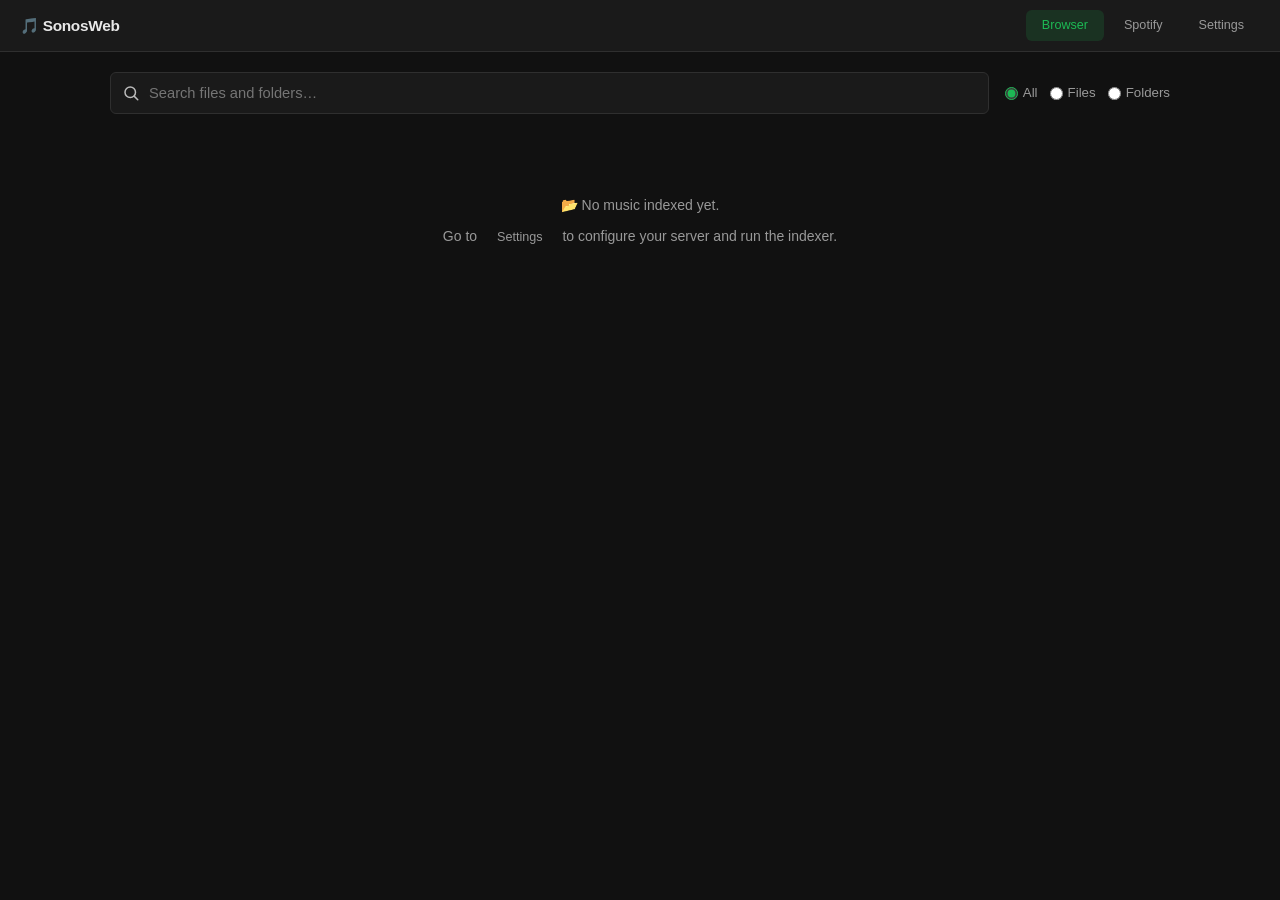
==== commit c28a0d58: "first phase spotify integration" ====
--- a/templates/index.html
+++ b/templates/index.html
@@ -13,6 +13,7 @@
     <span class="app-title">🎵 SonosWeb</span>
     <div class="tab-links">
       <a href="#" class="tab-link active" data-tab="browser">Browser</a>
+      <a href="#" class="tab-link" data-tab="spotify">Spotify</a>
       <a href="#" class="tab-link" data-tab="settings">Settings</a>
     </div>
   </nav>
@@ -96,6 +97,34 @@
       </div>
     </div>
 
+    <!-- SPOTIFY TAB -->
+    <div id="tab-spotify" class="tab-content hidden">
+
+      <!-- Auth prompt — shown when not logged in -->
+      <div id="spotify-auth-prompt" class="spotify-auth-prompt hidden">
+        <div class="spotify-auth-card">
+          <span class="spotify-logo">🎵</span>
+          <h2>Connect Spotify</h2>
+          <p>Log in with Spotify to browse your pinned library and play music on Sonos.</p>
+          <p class="auth-hint">
+            You need a <a href="https://developer.spotify.com/dashboard" target="_blank">Spotify Developer App</a>
+            with redirect URI set to <code id="redirect-uri-display">http://localhost:8000/spotify/callback</code>.<br>
+            Add your Client ID and Secret in <a href="#" class="tab-link" data-tab="settings">Settings</a> first.
+          </p>
+          <a href="/spotify/login" class="btn-spotify-login">Login with Spotify</a>
+        </div>
+      </div>
+
+      <!-- Main Spotify browser — shown when authenticated (Phase 2 populates this) -->
+      <div id="spotify-browser" class="hidden">
+        <!-- Phases 2 & 3 build this out -->
+        <p style="color: var(--text-muted); padding: 40px; text-align: center;">
+          Spotify browser coming in Phase 2.
+        </p>
+      </div>
+
+    </div>
+
     <!-- SETTINGS TAB -->
     <div id="tab-settings" class="tab-content hidden">
       <div class="settings-card">
@@ -142,6 +171,33 @@
               <span class="label-hint">(leave blank to auto-detect — used to build URLs for Sonos)</span>
             </label>
             <input type="text" id="webserver_host" name="webserver_host" placeholder="192.168.1.5:8000">
+          </div>
+
+          <h2>Spotify</h2>
+          <div class="form-group">
+            <label for="spotify_client_id">Client ID</label>
+            <input type="text" id="spotify_client_id" name="spotify_client_id" placeholder="From developer.spotify.com/dashboard">
+          </div>
+          <div class="form-group">
+            <label for="spotify_client_secret">Client Secret</label>
+            <input type="password" id="spotify_client_secret" name="spotify_client_secret">
+          </div>
+          <div class="form-group">
+            <label for="spotify_redirect_uri">
+              Redirect URI
+              <span class="label-hint">(must match exactly in your Spotify App settings)</span>
+            </label>
+            <input type="text" id="spotify_redirect_uri" name="spotify_redirect_uri"
+                   placeholder="http://localhost:8000/spotify/callback">
+          </div>
+          <div class="form-actions">
+            <a href="/spotify/login" class="btn-primary" id="spotify-login-link">
+              Connect Spotify Account
+            </a>
+            <button type="button" id="spotify-logout-btn" class="btn-secondary hidden">
+              Disconnect Spotify
+            </button>
+            <span id="spotify-auth-badge" class="spotify-status-badge"></span>
           </div>
         </form>
 
--- a/static/style.css
+++ b/static/style.css
@@ -841,3 +841,50 @@
   text-align: center;
   flex-shrink: 0;
 }
+
+/* ============================================================
+   SPOTIFY TAB — Phase 1 (auth prompt + status badge)
+   ============================================================ */
+
+.spotify-auth-prompt {
+  display: flex;
+  align-items: center;
+  justify-content: center;
+  min-height: 60vh;
+}
+.spotify-auth-card {
+  background: var(--bg-secondary);
+  border: 1px solid var(--border);
+  border-radius: var(--radius);
+  padding: 40px 48px;
+  max-width: 480px;
+  text-align: center;
+}
+.spotify-logo   { font-size: 2.5rem; }
+.spotify-auth-card h2 { margin: 16px 0 10px; font-size: 1.3rem; }
+.spotify-auth-card p  { color: var(--text-secondary); font-size: 0.88rem; line-height: 1.7; margin-bottom: 10px; }
+.auth-hint      { font-size: 0.8rem !important; color: var(--text-muted) !important; }
+.auth-hint code { background: var(--bg-tertiary); padding: 2px 6px; border-radius: 3px; font-size: 0.78rem; }
+
+.btn-spotify-login {
+  display: inline-block;
+  margin-top: 20px;
+  background: #1db954;
+  color: #000;
+  font-weight: 700;
+  padding: 12px 28px;
+  border-radius: 24px;
+  font-size: 0.95rem;
+  text-decoration: none;
+  transition: background 0.15s;
+}
+.btn-spotify-login:hover { background: #1aa34a; text-decoration: none; }
+
+.spotify-status-badge {
+  font-size: 0.8rem;
+  padding: 4px 10px;
+  border-radius: 12px;
+  font-weight: 600;
+}
+.spotify-status-badge.connected    { background: rgba(29,185,84,0.2); color: #1db954; }
+.spotify-status-badge.disconnected { background: var(--bg-tertiary); color: var(--text-muted); }
